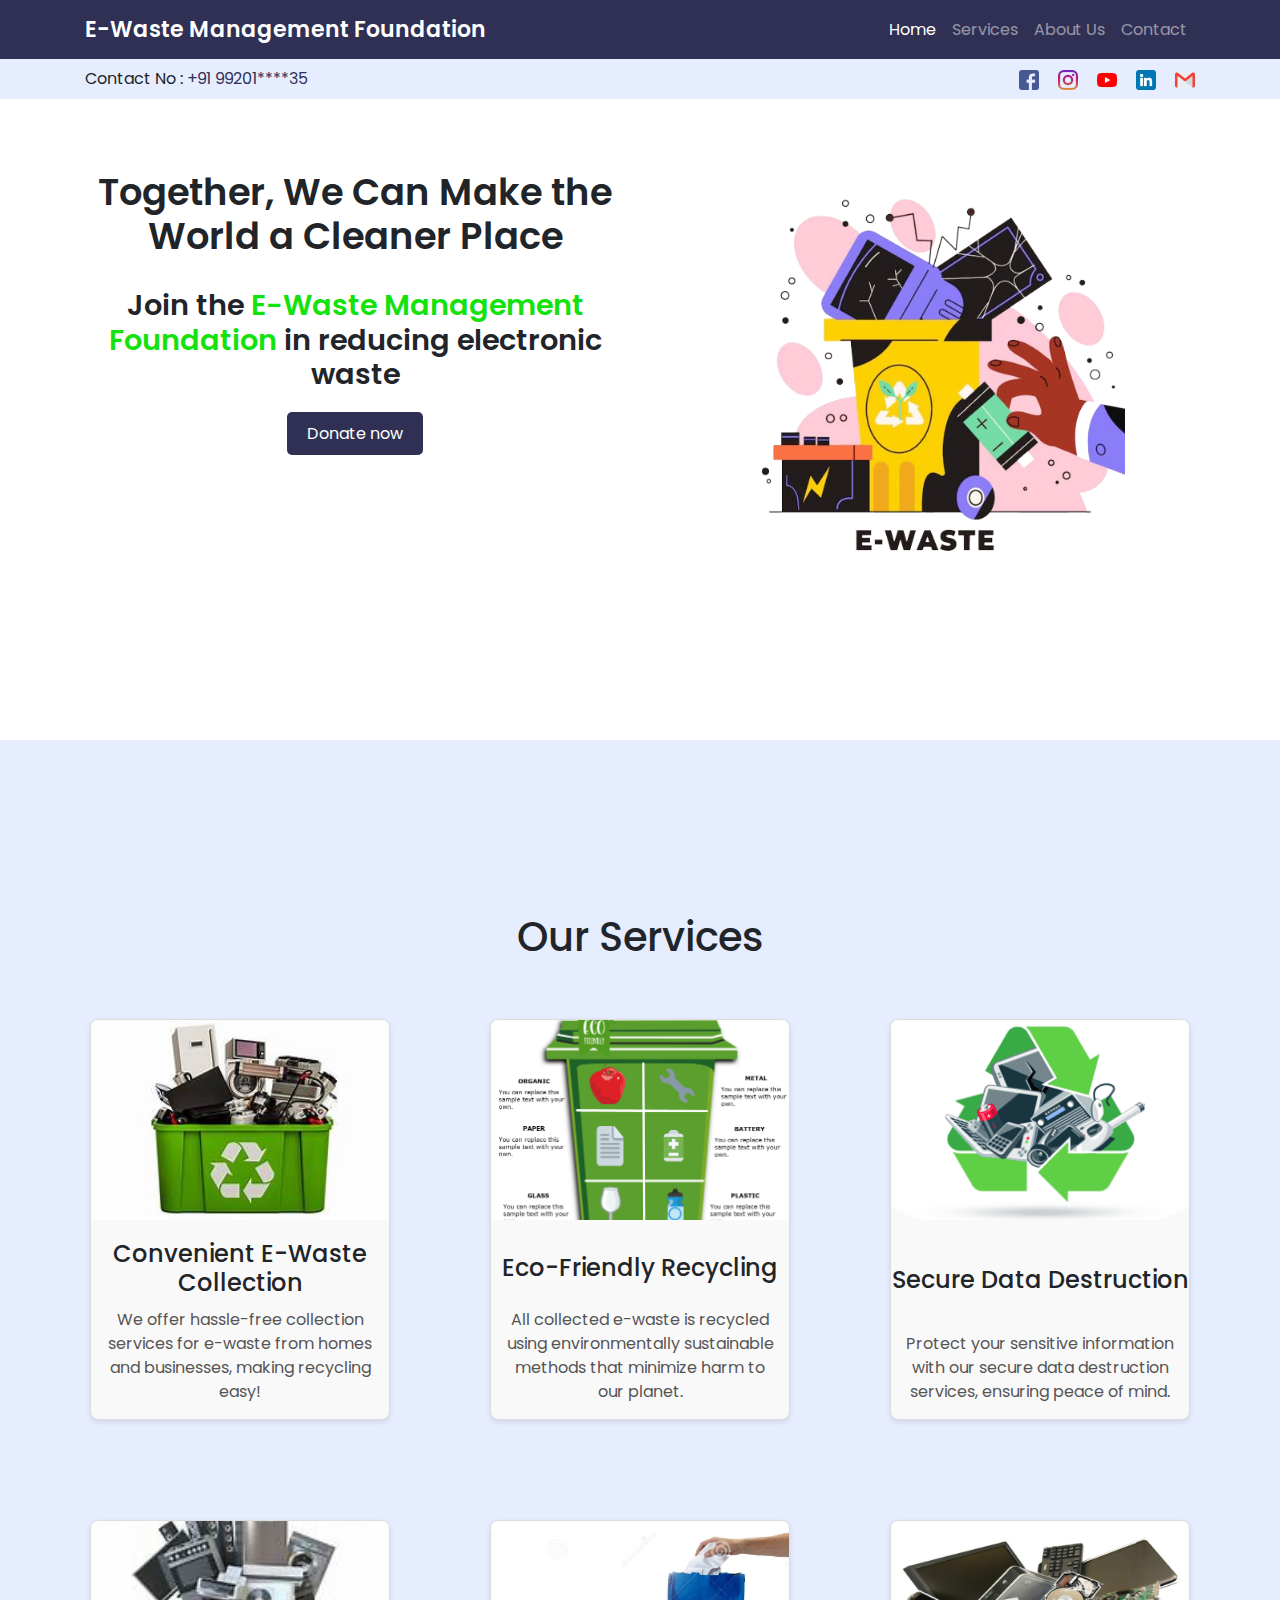
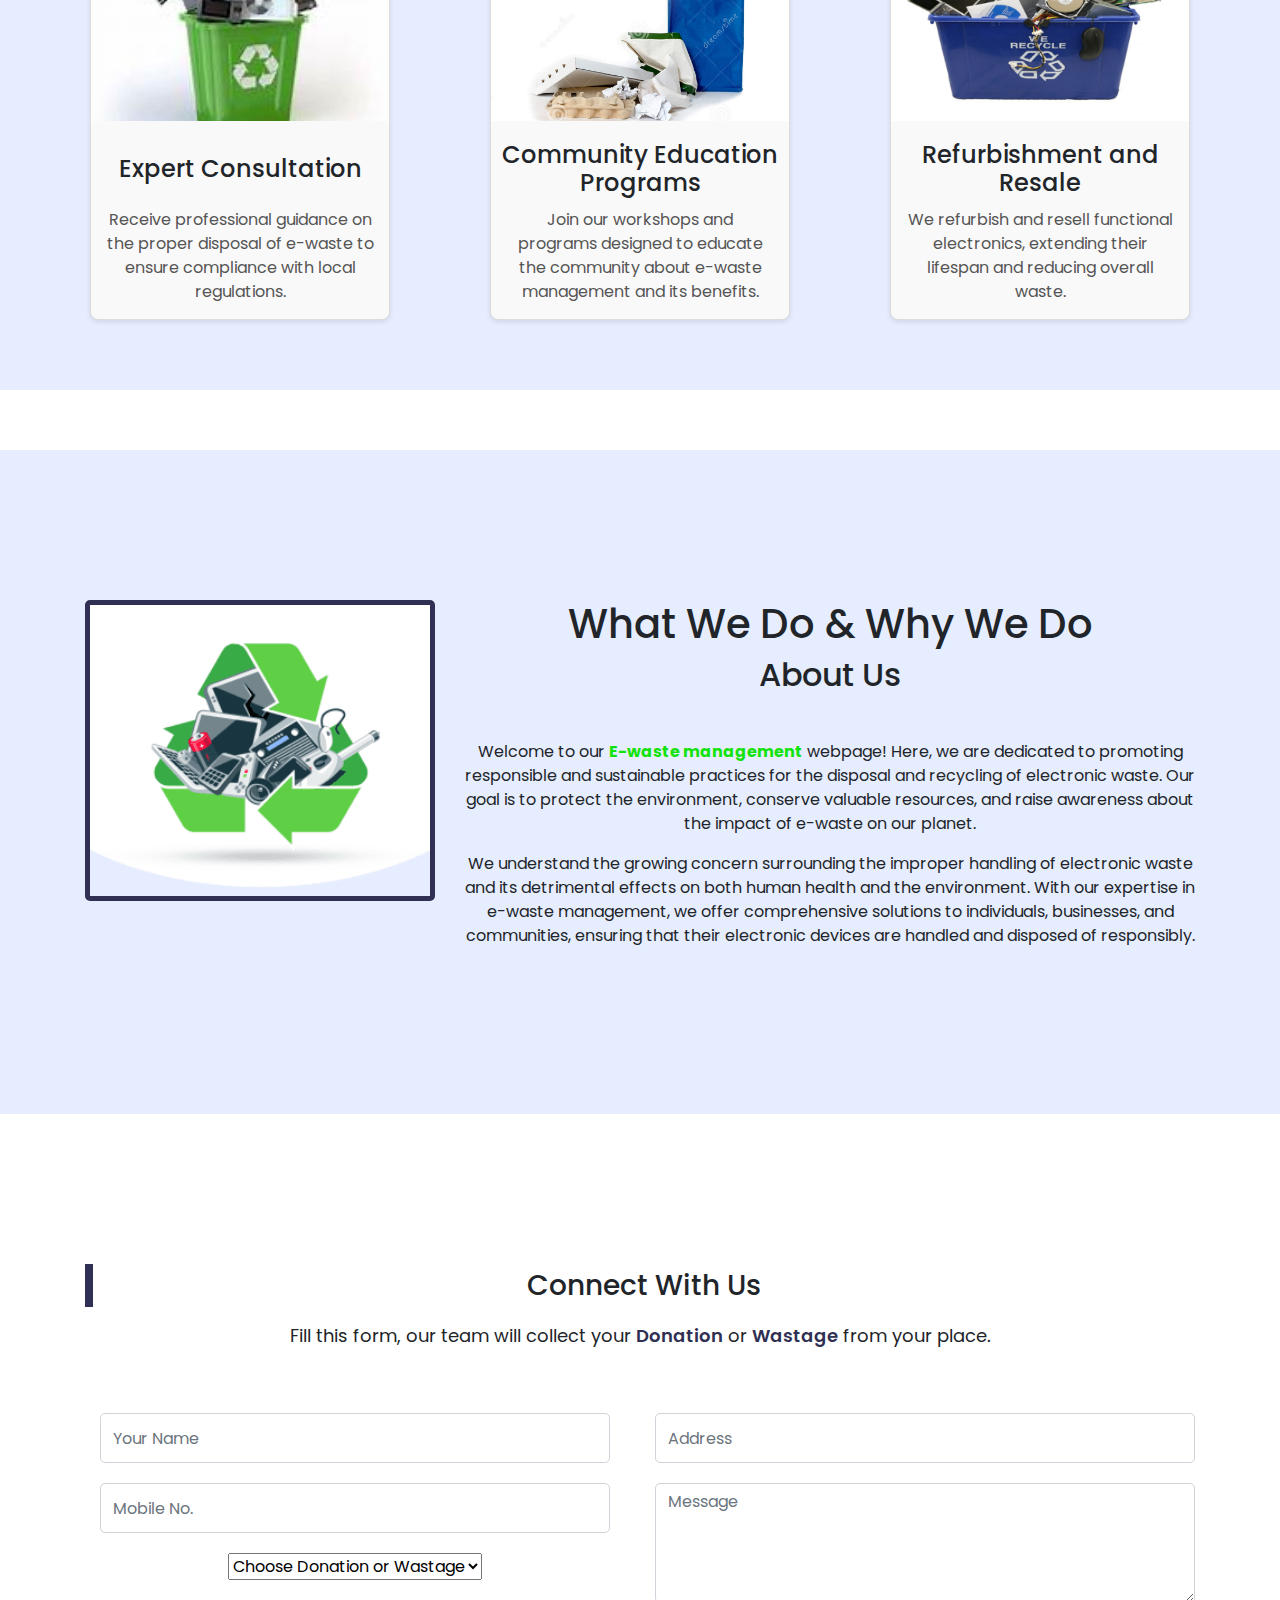
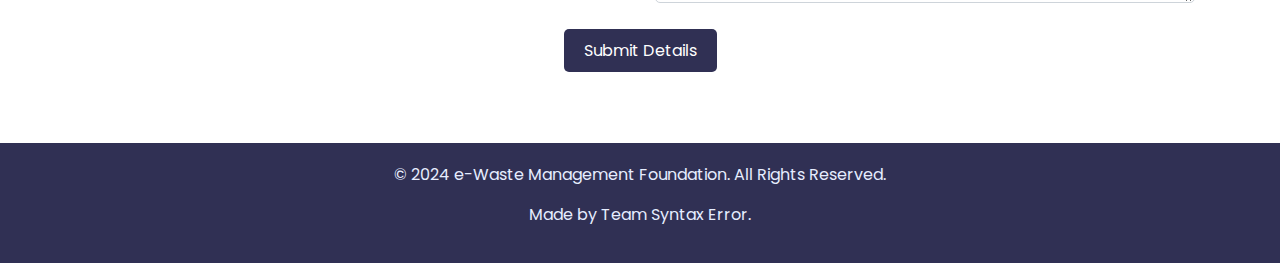
==== index.html @ f19f051b "initial commit" ====
<!DOCTYPE html>
<html lang="en">

<head>
    <meta charset="UTF-8">
    <meta http-equiv="X-UA-Compatible" content="IE=edge">
    <meta name="viewport" content="width=device-width, initial-scale=1.0">
    <title>E-wasteFoundation
    </title>
    <link rel="icon" type="image/x-icon" href="Images/img/favicon.png">
    <link rel="stylesheet" href="css/style.css">
    <link rel="stylesheet" href="css/service.css">
    <link rel="stylesheet" href="css/responsive.css">
    <link rel="stylesheet" href="https://cdn.jsdelivr.net/npm/bootstrap@4.6.1/dist/css/bootstrap.min.css">
    <link rel="stylesheet" href="https://cdnjs.cloudflare.com/ajax/libs/font-awesome/4.7.0/css/font-awesome.min.css">
    <script src="https://cdn.jsdelivr.net/npm/jquery@3.5.1/dist/jquery.slim.min.js"></script>
    <script src="https://cdn.jsdelivr.net/npm/popper.js@1.16.1/dist/umd/popper.min.js"></script>
    <script src="https://cdn.jsdelivr.net/npm/bootstrap@4.6.1/dist/js/bootstrap.bundle.min.js"></script>
</head>

<body>
    <div class="fixed-top">

        <header>
            <div class="container">
                <nav class="navbar navbar-expand-lg navbar-dark">
                    <a class="navbar-brand" href="#home">E-Waste Management Foundation</a>
                    <button class="navbar-toggler" type="button" data-toggle="collapse"
                        data-target="#navbarSupportedContent" aria-controls="navbarSupportedContent"
                        aria-expanded="false" aria-label="Toggle navigation">
                        <span class="navbar-toggler-icon"></span>
                    </button>

                    <div class="collapse navbar-collapse" id="navbarSupportedContent">
                        <ul class="navbar-nav ml-auto">
                            <li class="nav-item active">
                                <a class="nav-link" href="#home">Home <span class="sr-only">(current)</span></a>
                            </li>
                            <li class="nav-item"></li>
                            <a class="nav-link" href="#service">Services</a>
                            </li>
                            <li class="nav-item">
                                <a class="nav-link" href="#about">About Us</a>
                            </li>
                            <li class="nav-item">
                                <a class="nav-link" href="#contact">Contact</a>
                            </li>




                        </ul>
                    </div>
                </nav>
            </div>
        </header>

        <div class="cont-sec">
            <div class="container">
                <div class="row">
                    <div class="col-lg-6">
                        <p>Contact No : <a href="tel: +9198659****59">+91 99201****35</a></p>
                    </div>
                    <div class="col-lg-6">
                        <div class="social">
                            <a href="#"><img src="Images/icons/facebook.png" alt="facebook"></a>
                            <a href="#"><img src="Images/icons/instagram.png" alt="instagram"></a>
                            <a href="#"><img src="Images/icons/youtube.png" alt="youtube"></a>
                            <a href="https://www.linkedin.com/in/sudhanshu-nijap-39a953271/"><img src="Images/icons/linkedin.png" alt="linkedin"></a>
                            <a href="#"><img src="Images/icons/gmail.png" alt="gmail"></a>
                        </div>
                    </div>
                </div>
            </div>
        </div>

    </div>
    <section class="home-sec" id="home">
        <div class="container">
            <div class="home-content">
                <div class="row">
                    <div class="col-lg-6 align-item-center">
                        <div class="home-info">
                            <h1>Together, We Can Make the World a Cleaner Place</h1>
                            <h2>Join the <span>E-Waste Management Foundation</span> in reducing electronic waste</h2>
                            <div class="buttons">
                                <a href="#contact" class="btn1">Donate now</a>
                            </div>
                        </div>
                    </div>
                    <div class="col-lg-6 order-first order-lg-last">
                        <div class="img-sec">
                            <img src="Images\img\ewaste_front.png" alt="home-image">
                        </div>
                    </div>
                </div>
            </div>
        </div>
    </section>

    <section class="service" id="service">
        <h1>Our Services</h1>
        <div class="d-flex flex-wrap justify-content-center">
            <div class="service-card">
                <img src="Images\img\th.jpg" alt="Electronic Waste Collection" />
                <h3>Convenient E-Waste Collection</h3>
                <p>We offer hassle-free collection services for e-waste from homes and businesses, making recycling
                    easy!</p>
            </div>

            <div class="service-card">
                <img src="Images\img\NIMG.png" alt="Eco-friendly Recycling" />
                <h3>Eco-Friendly Recycling</h3>
                <p>All collected e-waste is recycled using environmentally sustainable methods that minimize harm to our
                    planet.</p>
            </div>

            <div class="service-card">
                <img src="Images\img\e-Waste-Management-img.png" alt="Data Destruction" />
                <h3>Secure Data Destruction</h3>
                <p>Protect your sensitive information with our secure data destruction services, ensuring peace of mind.
                </p>
            </div>

            <div class="service-card">
                <img src="Images\img\th (7).jpg" alt="E-Waste Disposal Consultation" />
                <h3>Expert Consultation</h3>
                <p>Receive professional guidance on the proper disposal of e-waste to ensure compliance with local
                    regulations.</p>
            </div>

            <div class="service-card">
                <img src="Images\img\education-recycling.jpg" alt="Educational Programs" />
                <h3>Community Education Programs</h3>
                <p>Join our workshops and programs designed to educate the community about e-waste management and its
                    benefits.</p>
            </div>

            <div class="service-card">
                <img src="Images\img\aa-768x512.jpg" alt="Refurbishment and Resale" />
                <h3>Refurbishment and Resale</h3>
                <p>We refurbish and resell functional electronics, extending their lifespan and reducing overall waste.
                </p>
            </div>
        </div>
    </section>



    <section class="about-sec" id="about">
        <div class="container">
            <div class="row">
                <div class="col-lg-4 about-img">
                    <img src="Images\img\e-Waste-Management-img.png"  alt="about">
                </div>
                <div class="col-lg-8 order-first order-lg-last">
                    <div class="heading">
                        <h1>What We Do & Why We Do</h1>
                    </div>
                    <h2>About Us</h2>
                    <p>
                        Welcome to our <span><b>E-waste management</b></span> webpage! Here, we are dedicated to promoting responsible and
                        sustainable practices for the disposal and recycling of electronic waste. Our goal is to protect
                        the environment, conserve valuable resources, and raise awareness about the impact of e-waste on
                        our planet.
                    </p>
                    <p>
                        We understand the growing concern surrounding the improper handling of electronic waste and its
                        detrimental effects on both human health and the environment. With our expertise in e-waste
                        management, we offer comprehensive solutions to individuals, businesses, and communities,
                        ensuring that their electronic devices are handled and disposed of responsibly.
                    </p>
                </div>
            </div>
        </div>
    </section>

    <!-- Contact Section -->
    <section class="contact-section" id="contact">
        <div class="container">
            <div class="heading">
                <h2>Connect With Us</h2>
                <p>Fill this form, our team will collect your <span>Donation</span> or <span>Wastage</span> from your
                    place.</p>
            </div>
            <div class="row">
                <div class="col-lg-12 mt-5">
                    <form class="contact-form">
                        <div class="row">
                            <div class="col-lg-12">
                                <div class="row">
                                    <div class="col-lg-6">
                                        <div class="col-lg-12">
                                            <div class="form-group">
                                                <input type="text" class="form-control" placeholder="Your Name">
                                            </div>
                                        </div>
                                        <div class="col-lg-12">
                                            <div class="form-group">
                                                <input type="text" class="form-control" placeholder="Mobile No.">
                                            </div>
                                        </div>
                                        <div class="col-lg-12">
                                            <div class="form-group">
                                                <select name="donation" id="donation">
                                                    <option value="">Choose Donation or Wastage</option>
                                                    <option value="Small Equipment">Small Equipment</option>
                                                    <option value="Screens and Monitor">Screens and Monitor</option>
                                                    <option value="Large Equipment">Large Equipment</option>
                                                    <option value="Batteries">Batteries</option>
                                                   
                                                    <option value="Other Gadgets">Other Gadgets</option>
                                                </select>
                                            </div>
                                        </div>

                                    </div>
                                    <div class="col-lg-6">
                                        <div class="form-group">
                                            <input type="text" class="form-control" placeholder="Address">
                                        </div>
                                        <div class="form-group">
                                            <textarea class="form-control" name="text" id="" cols="90" rows="1"
                                                placeholder="Message"></textarea>
                                        </div>
                                    </div>
                                    <div class="col-md-12 mt-3">
                                        <a href="#" class="btn1 mt-5">Submit Details</a>
                                    </div>
                                </div>
                            </div>
                        </div>
                    </form>
                </div>
            </div>
        </div>
    </section>

    <footer>
        <div class="container">
            <p>&copy; 2024 e-Waste Management Foundation. All Rights Reserved.</p>
            <p>Made by Team Syntax Error.</p>
        </div>
    </footer>

    <script src="js/script.js"></script>
</body>

</html>
---- css/style.css ----
@import url('https://fonts.googleapis.com/css2?family=Poppins:wght@100;200;300;400;500;600;700&display=swap');

*{
    margin: 0;
    padding: 0;
    box-sizing: border-box;
    font-family: 'Poppins', sans-serif;
    scroll-behavior: smooth;
}

body{
    margin: 0;
}

/* Heading */
.heading h2{
    font-size: 28px;
    font-weight: 500;
    border-left: 8px solid #303054;
    padding: 5px 15px;
    margin-bottom: 15px;
}
.heading p{
    font-size: 18px;
}
.heading p span{
    font-weight: 600;
    color: #303054;
}

/* Buttons */
.btn1{
    font-size: 1rem;
    font-weight: 400;
    background-color: #303054;
    color: #fff;
    padding: 10px 20px;
    border-radius: 5px;
    text-decoration: none !important;
    transition: all 0.5s;
}
.btn1:hover{
    background-color: #e6edff;
    color: #303054;
}

/* Span */
span{
    color: #14e20d;
}

/* Header */
header{
    background-color: #303054;
    width: 100%;
    
}

header .navbar-brand{
    font-size: 22px;
    font-weight: 600;
    color: #fff;
}

nav{
    padding: 8px 0px !important;
}

.cont-sec{
    padding: 8px;
    background-color: #e6edff;
    width: 100%;
}

.cont-sec .contact-cont{
    display: flex;
    flex-wrap: wrap;
}
.cont-sec p{
    margin: 0;
}

.cont-sec p a{
    text-decoration: none;
    color: #303054;
}

.cont-sec .social{
    text-align: right
}

.cont-sec .social a img{
    width: 20px;
    margin-left: 15px;
}

.home-sec{
    /* height: 100vh; */
    padding: 50px 0;
}

.home-sec .home-content {
    align-items: center;
}

.home-sec .home-content h1{
    font-size: 2.3rem;
    font-weight: 600;
    margin-bottom: 30px;

} 

.home-sec .home-content h2{
    font-size: 1.8rem;
    font-weight: 600;
    margin-bottom: 30px;
}
.home-sec .home-content p{
    font-size: 1.3rem;
    margin-bottom: 30px;
}

.home-sec .img-sec{
    display: flex;
    justify-content: center;
}

.home-sec .img-sec img{
    width: 400px;
}

.home-sec .home-content{
    align-items: center;
    padding: 120px 0;
}

/* About section */
.about-sec{
    padding: 150px 0;
    background-color: #e6edff;
}

.about-sec img{
    width: 350px;
    border: 5px solid #303054;
    border-radius: 5px;
}

.about-sec h2{
    margin-bottom: 5vh;
}
.about-sec .about-txt p{

    font-size: 18px;
}


/* Conatact Us */
.contact-section {
    padding: 150px 0 80px;
}

.contact-section .contact-form .form-group {
    margin-bottom: 20px;
}

.contact-section .contact-form .form-control {
    height: 50px;
    border-radius: 5px;
}

.contact-section .contact-form textarea.form-control {
    height: 120px;
    margin-bottom: 10px;
}

.contact-section .contact-form .form-control:focus {
    box-shadow: none;
}


/* Footer */
footer{
    background-color: #303054;
    color: #e6edff;
    padding: 20px 0;
}

footer p{
    text-decoration: none;
    color: #e6edff;
    text-align: center;
}
/* Scroll Bar */

::-webkit-scrollbar{
    width: 5px;
}

::-webkit-scrollbar-track{
    border: 7px solid transparent;
}

::-webkit-scrollbar-thumb{
    background: #303054;
}
---- css/service.css ----
@import url('https://fonts.googleapis.com/css2?family=Poppins:wght@100;200;300;400;500;600;700&display=swap');


section {  
    text-align: center;
 }
.service img {
    width: 200px;
    height: 100px;
    object-fit: cover;
    margin-bottom: 10px;
  }


body{
    margin: 0;
    font-family: 'Poppins', sans-serif;
}

.service {
    display: flex;
    flex-wrap: wrap;
    justify-content: space-around;
    padding: 20px;
    background-color: #e6edff;
    margin-bottom: 60px;
}
.service h1{
    margin-top: 17vh;
}
.service-card {
    background-color: #f9f9f9;
    border: 1px solid #ddd;
    border-radius: 8px;
    box-shadow: 0 2px 5px rgba(0, 0, 0, 0.1);
    margin: 50px;
    max-width: 300px;
    text-align: center;
    overflow: hidden;
    transition: transform 0.2s;
    display: flex;
    flex-direction: column; /* Stack children vertically */
    justify-content: space-between; /* Space between the image and text */
}

.service-card:hover {
    transform: scale(1.05);
}

.service-card img {
    width: 100%;
    height: 200px; /* Fixed height */
    object-fit: cover; /* Ensures proper image scaling */
}

.service-card h3 {
    font-size: 1.5em;
    margin: 10px 0; /* Consistent margin */
}

.service-card p {
    padding: 0 15px 15px; /* Padding for the paragraph */
    margin: 0; /* Remove margin to keep spacing consistent */
    color: #555;
}
---- css/responsive.css ----
@media(max-width: 991px){
    .home-sec .home-content {
        padding: 70px 0;
    }
    .cont-sec p,
    .cont-sec .social {
        text-align: center;
    }
    .home-sec .img-sec img {
        margin-bottom: 50px;
    }   
    .about-sec .about-img {
        display: flex;
        justify-content: center;
    }
    .about-sec .about-img img{
        margin-top: 50px;
    }
    .contact-sec .col-lg-12{
        padding: 0;
    }
    .contact-form textarea.form-control {
        width: 96%;
        margin-left: 15px;
    }
    .gallery-sec .pop-image img {
        top: 60%;
        left: 50%;
        width: 500px;
    }
}
@media(max-width: 611px){
    .about-sec .about-img img{
        width: 300px;
    }
    .contact-section .contact-form textarea.form-control {
        width: 94%;
    }
}


@media(max-width: 551px){

header .navbar-brand{
    font-size: 18px;
}
.gallery-sec .pop-image img {
    top: 50%;
}
.gallery-sec .pop-image img {
    width: 300px;
}
}
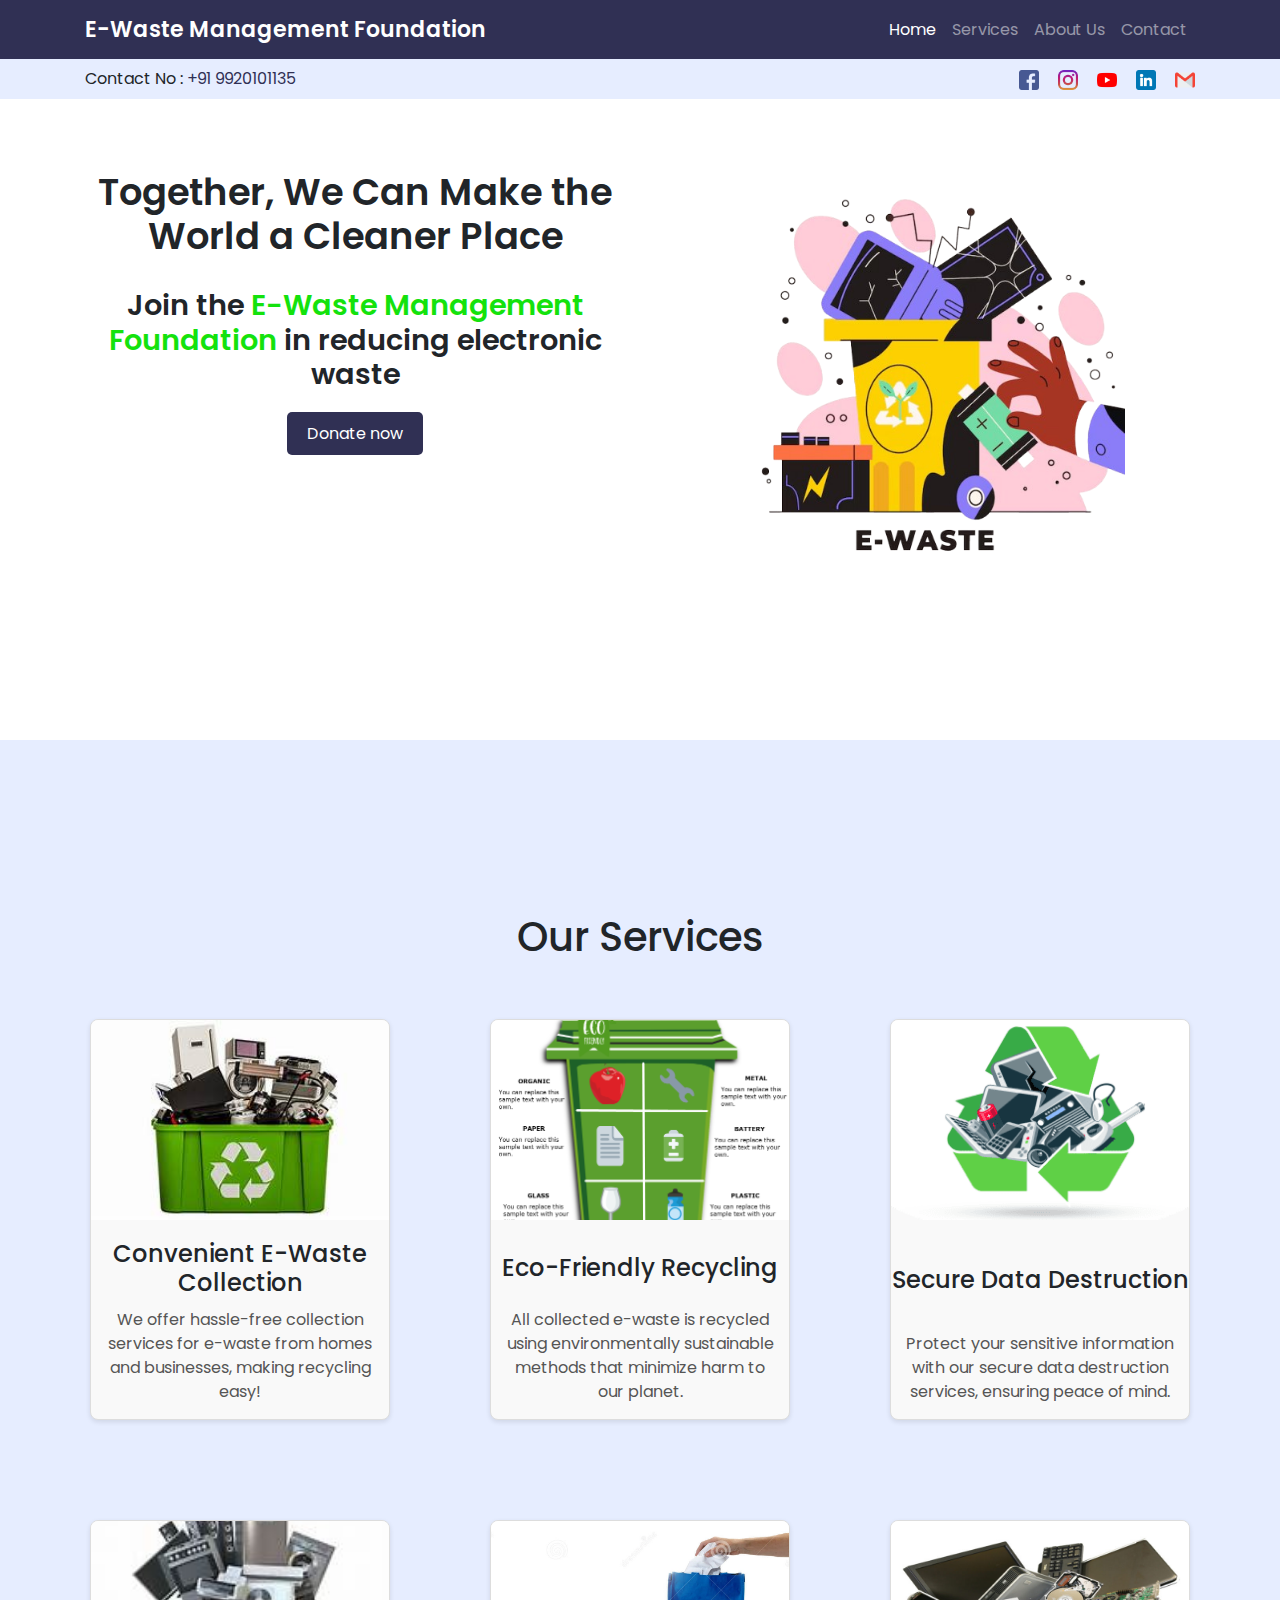
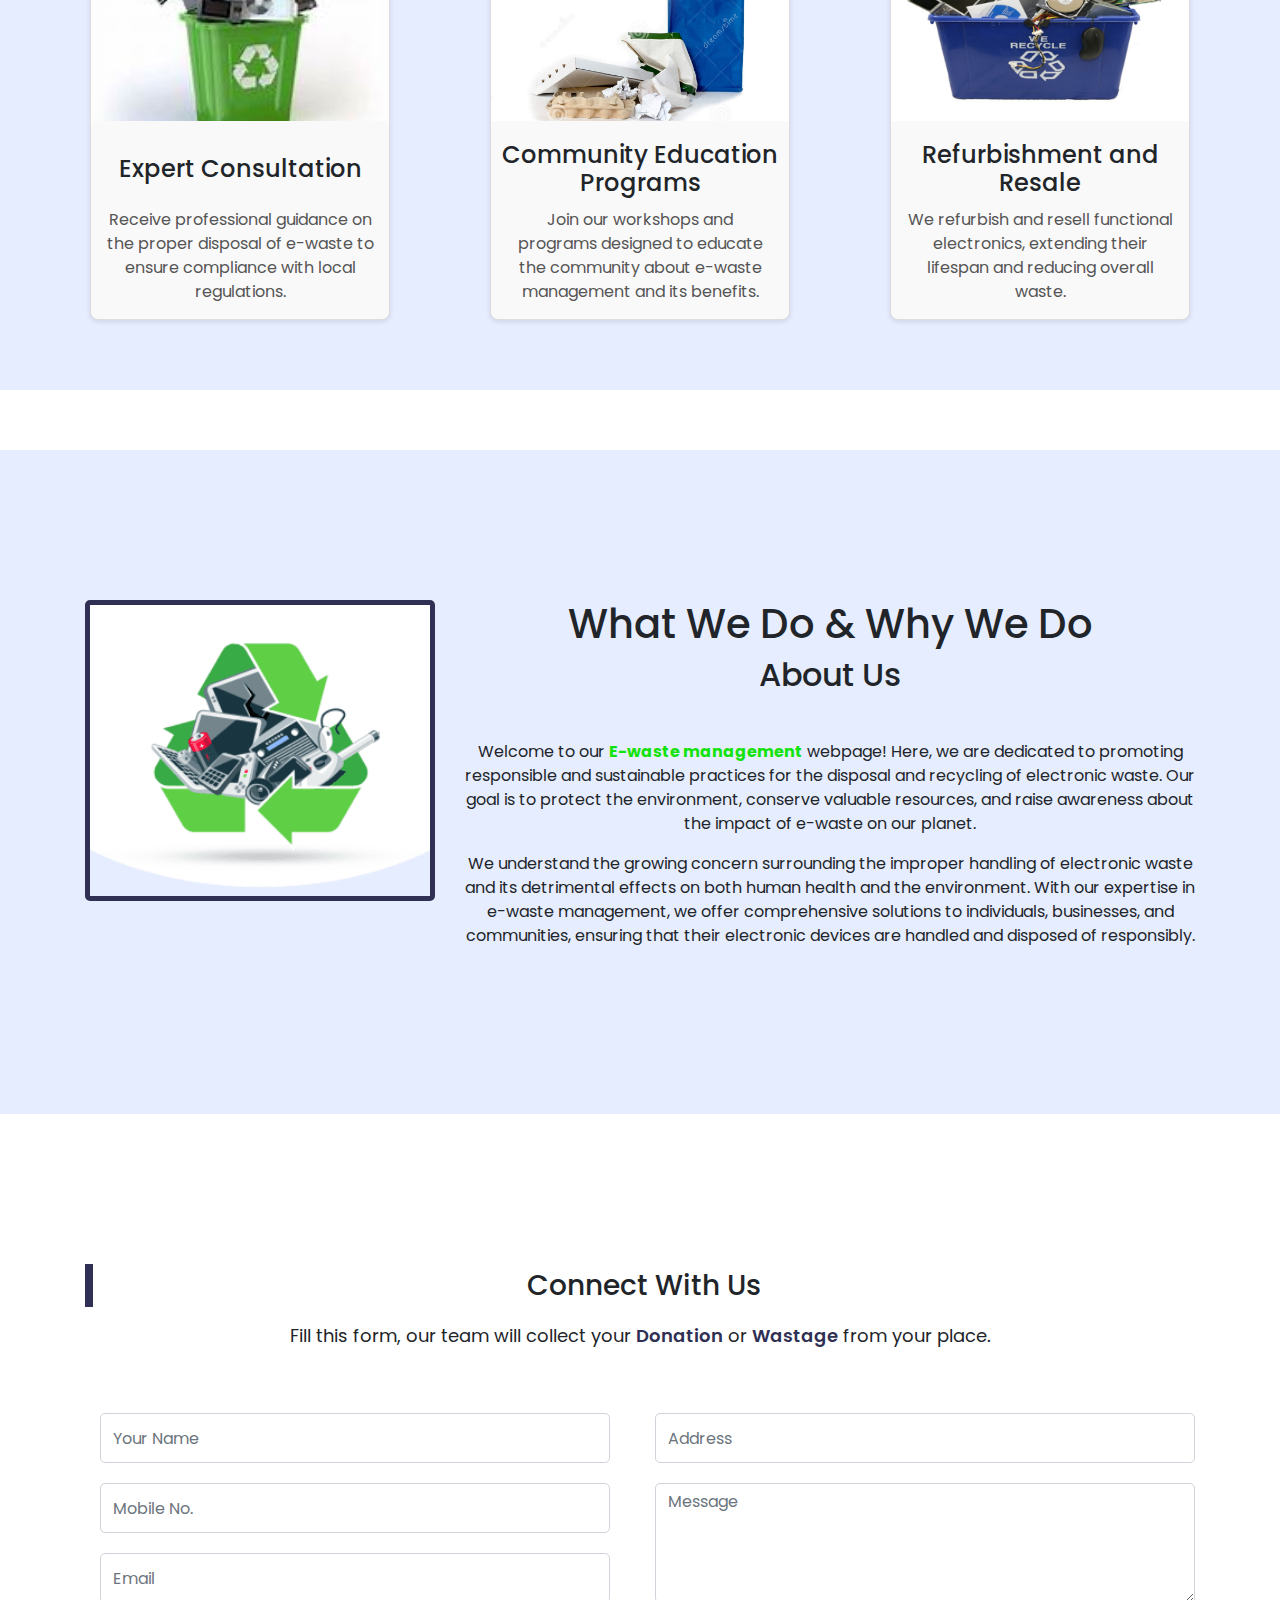
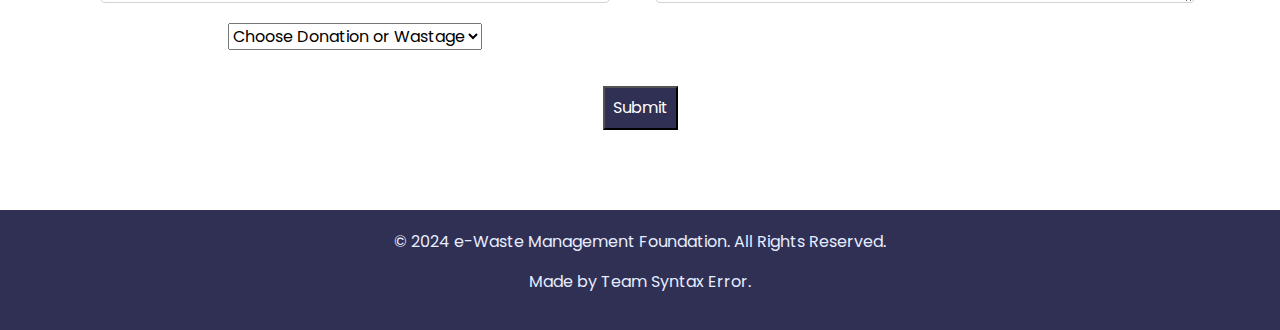
==== commit fc314d81: "connected formspree" ====
--- a/index.html
+++ b/index.html
@@ -5,7 +5,7 @@
     <meta charset="UTF-8">
     <meta http-equiv="X-UA-Compatible" content="IE=edge">
     <meta name="viewport" content="width=device-width, initial-scale=1.0">
-    <title>E-wasteFoundation
+    <title>E-waste Managment Foundation
     </title>
     <link rel="icon" type="image/x-icon" href="Images/img/favicon.png">
     <link rel="stylesheet" href="css/style.css">
@@ -20,7 +20,7 @@
 
 <body>
     <div class="fixed-top">
-
+        <!-- Navbar Section -->
         <header>
             <div class="container">
                 <nav class="navbar navbar-expand-lg navbar-dark">
@@ -45,10 +45,6 @@
                             <li class="nav-item">
                                 <a class="nav-link" href="#contact">Contact</a>
                             </li>
-
-
-
-
                         </ul>
                     </div>
                 </nav>
@@ -59,14 +55,15 @@
             <div class="container">
                 <div class="row">
                     <div class="col-lg-6">
-                        <p>Contact No : <a href="tel: +9198659****59">+91 99201****35</a></p>
+                        <p>Contact No : <a href="9920101135">+91 9920101135</a></p>
                     </div>
                     <div class="col-lg-6">
                         <div class="social">
                             <a href="#"><img src="Images/icons/facebook.png" alt="facebook"></a>
                             <a href="#"><img src="Images/icons/instagram.png" alt="instagram"></a>
                             <a href="#"><img src="Images/icons/youtube.png" alt="youtube"></a>
-                            <a href="https://www.linkedin.com/in/sudhanshu-nijap-39a953271/"><img src="Images/icons/linkedin.png" alt="linkedin"></a>
+                            <a href="https://www.linkedin.com/in/sudhanshu-nijap-39a953271/"><img
+                                    src="Images/icons/linkedin.png" alt="linkedin"></a>
                             <a href="#"><img src="Images/icons/gmail.png" alt="gmail"></a>
                         </div>
                     </div>
@@ -98,6 +95,7 @@
         </div>
     </section>
 
+    <!-- Service Section -->
     <section class="service" id="service">
         <h1>Our Services</h1>
         <div class="d-flex flex-wrap justify-content-center">
@@ -146,12 +144,12 @@
     </section>
 
 
-
+    <!-- About Section -->
     <section class="about-sec" id="about">
         <div class="container">
             <div class="row">
                 <div class="col-lg-4 about-img">
-                    <img src="Images\img\e-Waste-Management-img.png"  alt="about">
+                    <img src="Images\img\e-Waste-Management-img.png" alt="about">
                 </div>
                 <div class="col-lg-8 order-first order-lg-last">
                     <div class="heading">
@@ -159,7 +157,8 @@
                     </div>
                     <h2>About Us</h2>
                     <p>
-                        Welcome to our <span><b>E-waste management</b></span> webpage! Here, we are dedicated to promoting responsible and
+                        Welcome to our <span><b>E-waste management</b></span> webpage! Here, we are dedicated to
+                        promoting responsible and
                         sustainable practices for the disposal and recycling of electronic waste. Our goal is to protect
                         the environment, conserve valuable resources, and raise awareness about the impact of e-waste on
                         our planet.
@@ -185,57 +184,68 @@
             </div>
             <div class="row">
                 <div class="col-lg-12 mt-5">
-                    <form class="contact-form">
+
+                    <form class="contact-form" action="https://formspree.io/f/myzyylnq" method="POST">
+
                         <div class="row">
                             <div class="col-lg-12">
                                 <div class="row">
                                     <div class="col-lg-6">
                                         <div class="col-lg-12">
                                             <div class="form-group">
-                                                <input type="text" class="form-control" placeholder="Your Name">
-                                            </div>
-                                        </div>
-                                        <div class="col-lg-12">
-                                            <div class="form-group">
-                                                <input type="text" class="form-control" placeholder="Mobile No.">
-                                            </div>
-                                        </div>
-                                        <div class="col-lg-12">
-                                            <div class="form-group">
-                                                <select name="donation" id="donation">
+                                                <input type="text" class="form-control" name="name"
+                                                    placeholder="Your Name" required>
+                                            </div>
+                                        </div>
+                                        <div class="col-lg-12">
+                                            <div class="form-group">
+                                                <input type="text" class="form-control" name="mobile"
+                                                    placeholder="Mobile No." required>
+                                            </div>
+                                        </div>
+                                        <div class="col-lg-12">
+                                            <div class="form-group">
+                                                <input type="email" class="form-control" name="email"
+                                                    placeholder="Email" required>
+                                            </div>
+                                        </div>
+                                        <div class="col-lg-12">
+                                            <div class="form-group">
+                                                <select name="donation" id="donation" required>
                                                     <option value="">Choose Donation or Wastage</option>
                                                     <option value="Small Equipment">Small Equipment</option>
                                                     <option value="Screens and Monitor">Screens and Monitor</option>
                                                     <option value="Large Equipment">Large Equipment</option>
                                                     <option value="Batteries">Batteries</option>
-                                                   
                                                     <option value="Other Gadgets">Other Gadgets</option>
                                                 </select>
                                             </div>
                                         </div>
-
                                     </div>
                                     <div class="col-lg-6">
                                         <div class="form-group">
-                                            <input type="text" class="form-control" placeholder="Address">
+                                            <input type="text" class="form-control" name="address" placeholder="Address"
+                                                required>
                                         </div>
                                         <div class="form-group">
-                                            <textarea class="form-control" name="text" id="" cols="90" rows="1"
-                                                placeholder="Message"></textarea>
+                                            <textarea class="form-control" name="message" cols="90" rows="1"
+                                                placeholder="Message" required></textarea>
                                         </div>
                                     </div>
                                     <div class="col-md-12 mt-3">
-                                        <a href="#" class="btn1 mt-5">Submit Details</a>
+                                        <button type="submit">Submit</button>
                                     </div>
                                 </div>
                             </div>
                         </div>
                     </form>
-                </div>
-            </div>
-        </div>
-    </section>
-
+
+                </div>
+            </div>
+        </div>
+    </section>
+
+    <!-- Footer Section -->
     <footer>
         <div class="container">
             <p>&copy; 2024 e-Waste Management Foundation. All Rights Reserved.</p>
--- a/css/style.css
+++ b/css/style.css
@@ -178,6 +178,12 @@
     box-shadow: none;
 }
 
+form button{
+    background-color: #303054;
+    color: white;
+    padding: 8px;
+}
+
 
 /* Footer */
 footer{
